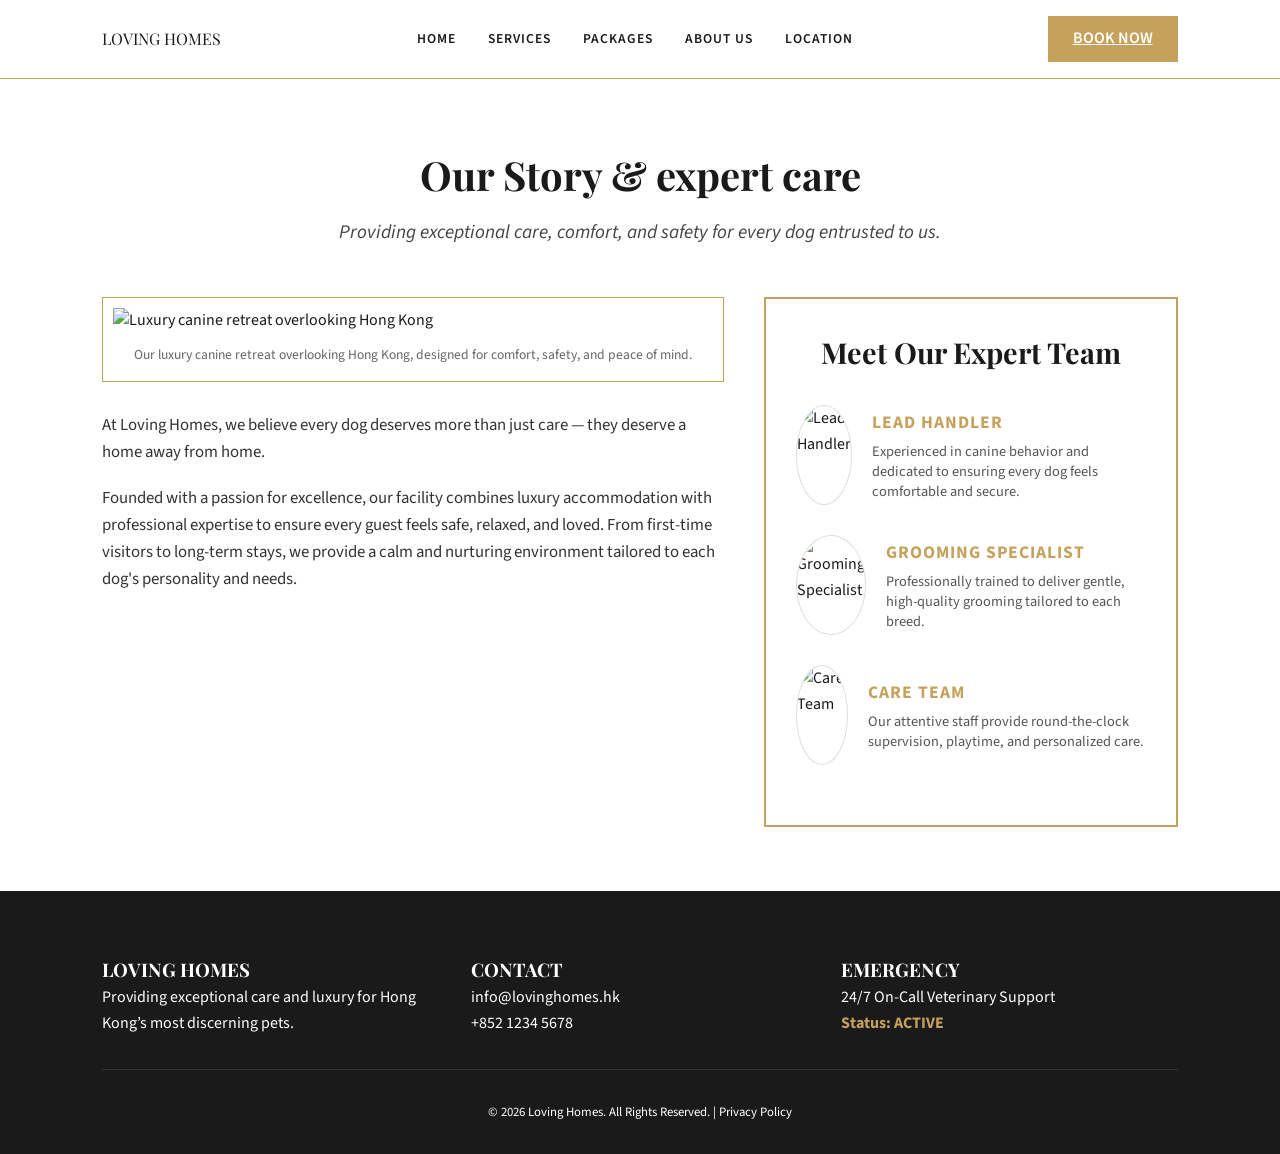
==== about.html @ 55439687 "Add files via upload" ====
<!DOCTYPE html>
<html lang="en">
<head>
    <meta charset="UTF-8">
    <meta name="viewport" content="width=device-width, initial-scale=1.0">
    <title>Loving Homes | Our Story & Expert Care</title>
    <link rel="stylesheet" href="style.css">
</head>
<body>

    <nav class="navbar">

    <div class="logo">LOVING HOMES</div>

    <div class="burger" id="burger">
        <span></span>
        <span></span>
        <span></span>
    </div>

    <ul class="nav-links" id="nav-links">
        <li><a href="index.html">HOME</a></li>
        <li><a href="services.html">SERVICES</a></li>
        <li><a href="packages.html">PACKAGES</a></li>
        <li><a href="about.html">ABOUT US</a></li>
        <li><a href="location.html">LOCATION</a></li>
    </ul>

    <a href="location.html" class="btn-gold">BOOK NOW</a>

</nav>

    <section class="container">
        <div class="about-header">
            <h2 class="section-title" style="margin-bottom: 10px;">Our Story & expert care</h2>
            <p class="subtitle">Providing exceptional care, comfort, and safety for every dog entrusted to us.</p>
        </div>

        <div class="about-layout">
            <div class="story-column">
                <div class="main-image-container">
                    <img src="Assets/place.png" alt="Luxury canine retreat overlooking Hong Kong" class="retreat-img">
                    <p class="image-caption">Our luxury canine retreat overlooking Hong Kong, designed for comfort, safety, and peace of mind.</p>
                </div>
                
                <div class="story-text">
                    <p>At Loving Homes, we believe every dog deserves more than just care — they deserve a home away from home.</p>
                    <p>Founded with a passion for excellence, our facility combines luxury accommodation with professional expertise to ensure every guest feels safe, relaxed, and loved. From first-time visitors to long-term stays, we provide a calm and nurturing environment tailored to each dog's personality and needs.</p>
                </div>
            </div>

            <div class="team-box">
                <h3 class="team-title">Meet Our Expert Team</h3>
                
                <div class="team-member">
                    <img src="Assets/woman.png" alt="Lead Handler" class="avatar">
                    <div class="member-info">
                        <h4>Lead Handler</h4>
                        <p>Experienced in canine behavior and dedicated to ensuring every dog feels comfortable and secure.</p>
                    </div>
                </div>

                <div class="team-member">
                    <img src="Assets/dog.png" alt="Grooming Specialist" class="avatar">
                    <div class="member-info">
                        <h4>Grooming Specialist</h4>
                        <p>Professionally trained to deliver gentle, high-quality grooming tailored to each breed.</p>
                    </div>
                </div>

                <div class="team-member">
                    <img src="Assets/man.png" alt="Care Team" class="avatar">
                    <div class="member-info">
                        <h4>Care Team</h4>
                        <p>Our attentive staff provide round-the-clock supervision, playtime, and personalized care.</p>
                    </div>
                </div>
            </div>
        </div>
    </section>

    <footer>
        <div class="footer-grid">
            <div class="footer-col">
                <h3>LOVING HOMES</h3>
                <p>Providing exceptional care and luxury for Hong Kong’s most discerning pets.</p>
            </div>
            <div class="footer-col">
                <h3>CONTACT</h3>
                <p>info@lovinghomes.hk</p>
                <p>+852 1234 5678</p>
            </div>
            <div class="footer-col">
                <h3>EMERGENCY</h3>
                <p>24/7 On-Call Veterinary Support</p>
                <p style="color: var(--gold); font-weight: bold;">Status: ACTIVE</p>
            </div>
        </div>
        <div class="footer-bottom">
            &copy; 2026 Loving Homes. All Rights Reserved. | Privacy Policy
        </div>
    </footer>

    <script src="script.js"></script>
</body>
</html>
---- style.css ----
@import url('https://fonts.googleapis.com/css2?family=Playfair+Display:ital,wght@0,700;1,400&family=Source+Sans+Pro:wght@300;400;600&display=swap');

:root {
    --gold: #C6A15B;
    --dark: #1a1a1a;
    --white: #ffffff;
    --marble: #f8f8f8;
}

* { margin: 0; padding: 0; box-sizing: border-box; scroll-behavior: smooth; }

body {
    font-family: 'Source Sans Pro', sans-serif;
    background-color: var(--white);
    /* Replace with your marble image path */
    background-image: url('marble_bg.jpg'); 
    color: var(--dark);
    line-height: 1.6;
}

h1, h2, h3, .logo { font-family: 'Playfair Display', serif; }

/* NAVBAR */
.navbar {
    position: relative;   /* or just delete position entirely */
    display: flex;
    justify-content: space-between;
    align-items: center;
    padding: 1rem 8%;
    background: rgba(255, 255, 255, 0.98);
    border-bottom: 1px solid var(--gold);
    z-index: 1000;
}

.nav-links { display: flex; list-style: none; gap: 2rem; }
.nav-links a { text-decoration: none; color: var(--dark); font-weight: 600; font-size: 0.85rem; letter-spacing: 1px; transition: 0.3s; }
.nav-links a:hover { color: var(--gold); }

.btn-gold {
    background: var(--gold); color: white; border: none;
    padding: 10px 25px; cursor: pointer; font-weight: 600; transition: 0.4s;
}
.btn-gold:hover { background: #9c7d42; }

/* HERO */
.hero {
    height: 80vh; display: flex; align-items: center; justify-content: center;
    text-align: center; color: white;
    background: linear-gradient(rgba(0,0,0,0.4), rgba(0,0,0,0.4)), url('Assets/main.png') center/cover;
}

/* GRIDS & CARDS */
.container { padding: 4rem 8%; }
.section-title { text-align: center; margin-bottom: 3rem; font-size: 2.5rem; color: var(--dark); }

.grid { display: grid; grid-template-columns: repeat(auto-fit, minmax(300px, 1fr)); gap: 2rem; }
.card {
    background: white; border: 1px solid var(--gold);
    padding: 2rem; text-align: center; transition: 0.3s;
}
.card:hover { transform: translateY(-10px); box-shadow: 0 10px 30px rgba(0,0,0,0.1); }
.card img { width: 100%; height: 200px; object-fit: cover; margin-bottom: 1.5rem; }

/* FORMS */
.contact-container { display: grid; grid-template-columns: 1fr 1fr; gap: 4rem; }
input, textarea, select {
    width: 100%; padding: 12px; margin-bottom: 1rem;
    border: 1px solid #ddd; font-family: inherit;
}

/* FOOTER */
footer { background: var(--dark); color: white; padding: 4rem 8% 2rem; }
.footer-grid { display: grid; grid-template-columns: repeat(auto-fit, minmax(200px, 1fr)); gap: 2rem; }
.footer-bottom { text-align: center; border-top: 1px solid #333; padding-top: 2rem; margin-top: 2rem; font-size: 0.8rem; }

@media (max-width: 768px) {
    .navbar { flex-direction: column; padding: 1rem; }
    .nav-links { margin: 1rem 0; gap: 1rem; }
    .contact-container { grid-template-columns: 1fr; }
}

/* ABOUT PAGE SPECIFICS */
.about-header {
    text-align: center;
    margin-bottom: 50px;
}

.subtitle {
    font-size: 1.2rem;
    font-style: italic;
    color: #444;
}

.about-layout {
    display: grid;
    grid-template-columns: 1.2fr 0.8fr; /* Left side slightly wider */
    gap: 40px;
    align-items: start;
}

.main-image-container {
    border: 1px solid var(--gold);
    padding: 10px;
    margin-bottom: 30px;
    background: white;
}

.retreat-img {
    width: 100%;
    display: block;
}

.image-caption {
    text-align: center;
    font-size: 0.85rem;
    padding: 10px 0 5px;
    color: #666;
}

.story-text p {
    margin-bottom: 20px;
    font-size: 1.05rem;
    color: #333;
}

/* TEAM BOX SECTION */
.team-box {
    border: 2px solid var(--gold);
    padding: 30px;
    background: rgba(255, 255, 255, 0.5);
}

.team-title {
    text-align: center;
    font-size: 1.8rem;
    margin-bottom: 30px;
    color: var(--dark);
}

.team-member {
    display: flex;
    align-items: center;
    gap: 20px;
    margin-bottom: 30px;
}

.avatar {
    width: 100px;
    height: 100px;
    border-radius: 50%;
    object-fit: cover;
    border: 1px solid #ddd;
}

.member-info h4 {
    font-family: 'Source Sans Pro', sans-serif;
    font-size: 1.1rem;
    color: var(--gold);
    margin-bottom: 5px;
    text-transform: uppercase;
    letter-spacing: 1px;
}

.member-info p {
    font-size: 0.9rem;
    line-height: 1.4;
    color: #555;
}

/* Responsive adjustments */
@media (max-width: 992px) {
    .about-layout {
        grid-template-columns: 1fr;
    }
}

@media (max-width: 768px) {

    /* GLOBAL */
    .container {
        padding: 2rem 5%;
    }

    /* HERO */
    .hero h1 {
        font-size: 2.5rem !important;
    }

    .hero p {
        font-size: 0.9rem !important;
        letter-spacing: 2px;
    }

    /* NAV */
    .nav-links {
        flex-direction: column;
        width: 100%;
        text-align: center;
        gap: 0.8rem;
        margin-top: 1rem;
    }

    .btn-gold {
        width: 100%;
        text-align: center;
        margin-top: 10px;
    }

    /* GRID CARDS */
    .grid {
        grid-template-columns: 1fr;
    }

    /* CONTACT PAGE */
    .contact-container {
        grid-template-columns: 1fr;
        gap: 2rem;
    }

    /* ABOUT PAGE */
    .about-layout {
        grid-template-columns: 1fr;
    }

    .team-member {
        flex-direction: column;
        text-align: center;
    }

    .avatar {
        width: 80px;
        height: 80px;
    }

    /* FOOTER */
    .footer-grid {
        grid-template-columns: 1fr;
        text-align: center;
    }
}

.burger {
    display: none;
    flex-direction: column;
    cursor: pointer;
    gap: 5px;
}

.burger span {
    width: 25px;
    height: 2px;
    background: var(--dark);
    transition: 0.3s;
}

/* MOBILE */
@media (max-width: 768px) {

    .burger {
        display: flex;
    }

    .nav-links {
        display: none;
        width: 100%;
        flex-direction: column;
        text-align: center;
        margin-top: 1rem;
    }

    .nav-links.active {
        display: flex;
    }

    .navbar {
        flex-wrap: wrap;
    }

    .btn-gold {
        display: none; /* optional: cleaner mobile look */
    }
}

.burger.active span:nth-child(1) {
    transform: rotate(45deg) translate(5px, 5px);
}

.burger.active span:nth-child(2) {
    opacity: 0;
}

.burger.active span:nth-child(3) {
    transform: rotate(-45deg) translate(5px, -5px);
}

.burger {
    margin-right: auto;
}
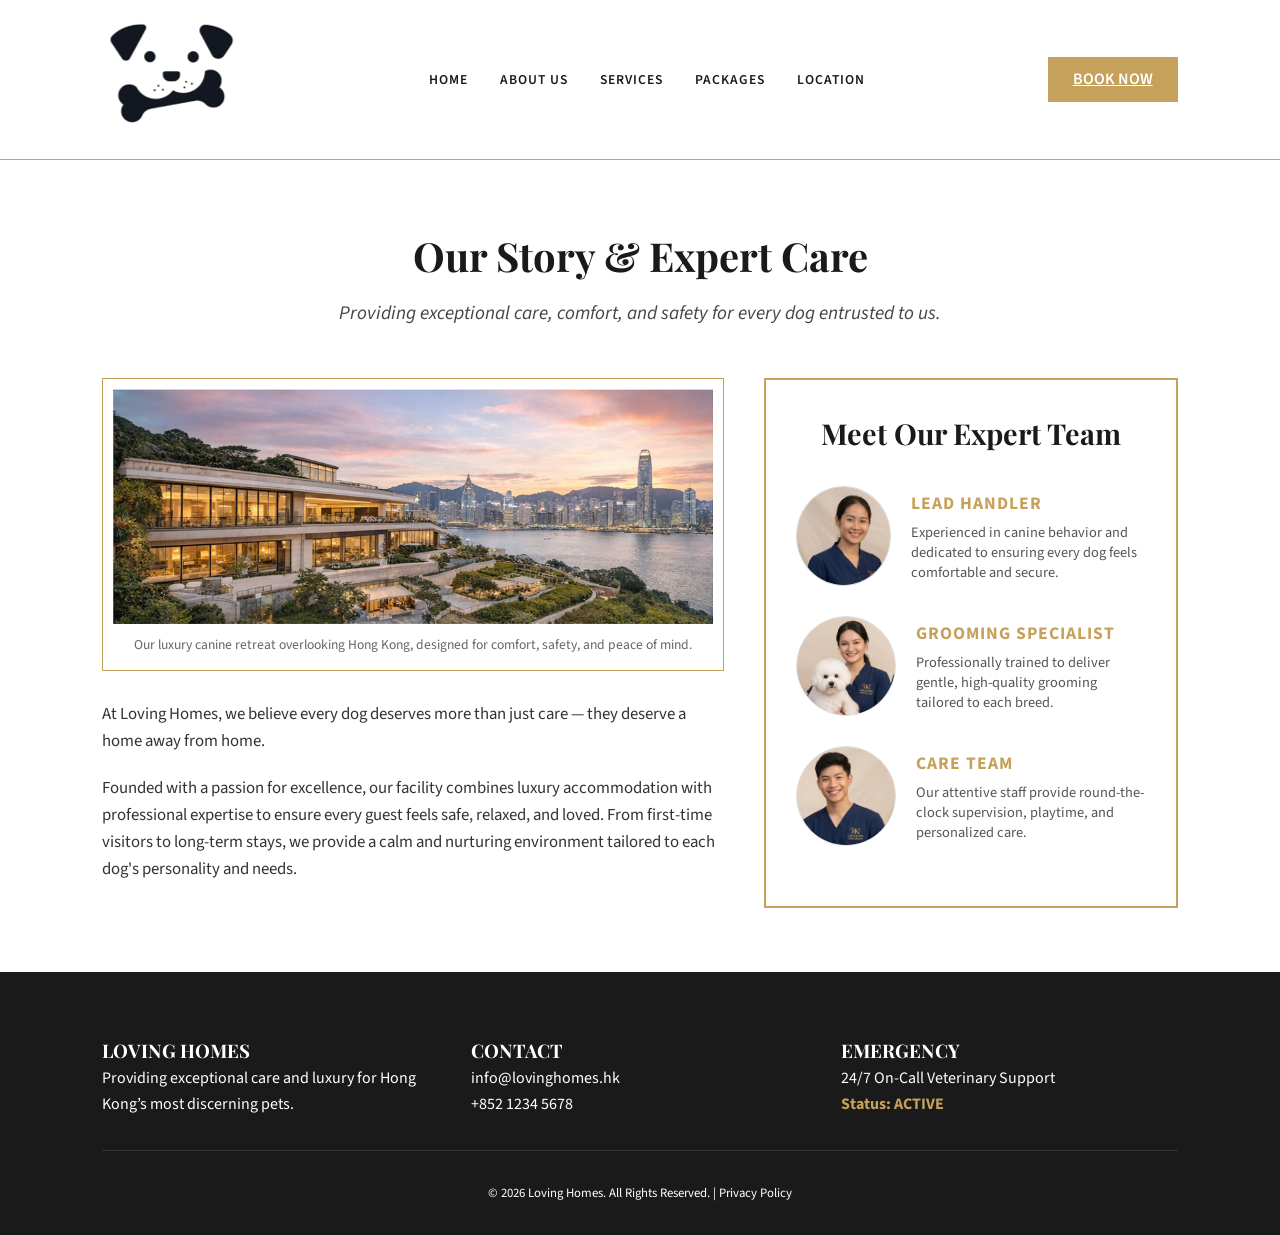
==== commit 9a4b92c3: "Add favicon and enhance navigation in about.html Updated the about page to include a favicon and imp" ====
--- a/about.html
+++ b/about.html
@@ -4,35 +4,33 @@
     <meta charset="UTF-8">
     <meta name="viewport" content="width=device-width, initial-scale=1.0">
     <title>Loving Homes | Our Story & Expert Care</title>
+    <link rel="icon" type="image/png" href="Assets/favicon.png">
     <link rel="stylesheet" href="style.css">
 </head>
 <body>
 
     <nav class="navbar">
-
-    <div class="logo">LOVING HOMES</div>
-
-    <div class="burger" id="burger">
-        <span></span>
-        <span></span>
-        <span></span>
-    </div>
-
-    <ul class="nav-links" id="nav-links">
-        <li><a href="index.html">HOME</a></li>
-        <li><a href="services.html">SERVICES</a></li>
-        <li><a href="packages.html">PACKAGES</a></li>
-        <li><a href="about.html">ABOUT US</a></li>
-        <li><a href="location.html">LOCATION</a></li>
-    </ul>
-
-    <a href="location.html" class="btn-gold">BOOK NOW</a>
-
-</nav>
+        <a href="index.html" class="logo-link">
+            <img src="Assets/favicon.png" alt="Loving Homes Logo" class="nav-logo-img">
+        </a>
+        <div class="burger" id="burger">
+            <span></span>
+            <span></span>
+            <span></span>
+        </div>
+        <ul class="nav-links" id="nav-links">
+            <li><a href="index.html">HOME</a></li>
+            <li><a href="about.html">ABOUT US</a></li>
+            <li><a href="services.html">SERVICES</a></li>
+            <li><a href="packages.html">PACKAGES</a></li>
+            <li><a href="location.html">LOCATION</a></li>
+        </ul>
+        <a href="location.html" class="btn-gold">BOOK NOW</a>
+    </nav>
 
     <section class="container">
         <div class="about-header">
-            <h2 class="section-title" style="margin-bottom: 10px;">Our Story & expert care</h2>
+            <h2 class="section-title" style="margin-bottom: 10px;">Our Story & Expert Care</h2>
             <p class="subtitle">Providing exceptional care, comfort, and safety for every dog entrusted to us.</p>
         </div>
 
@@ -103,4 +101,4 @@
 
     <script src="script.js"></script>
 </body>
-</html>+</html>
